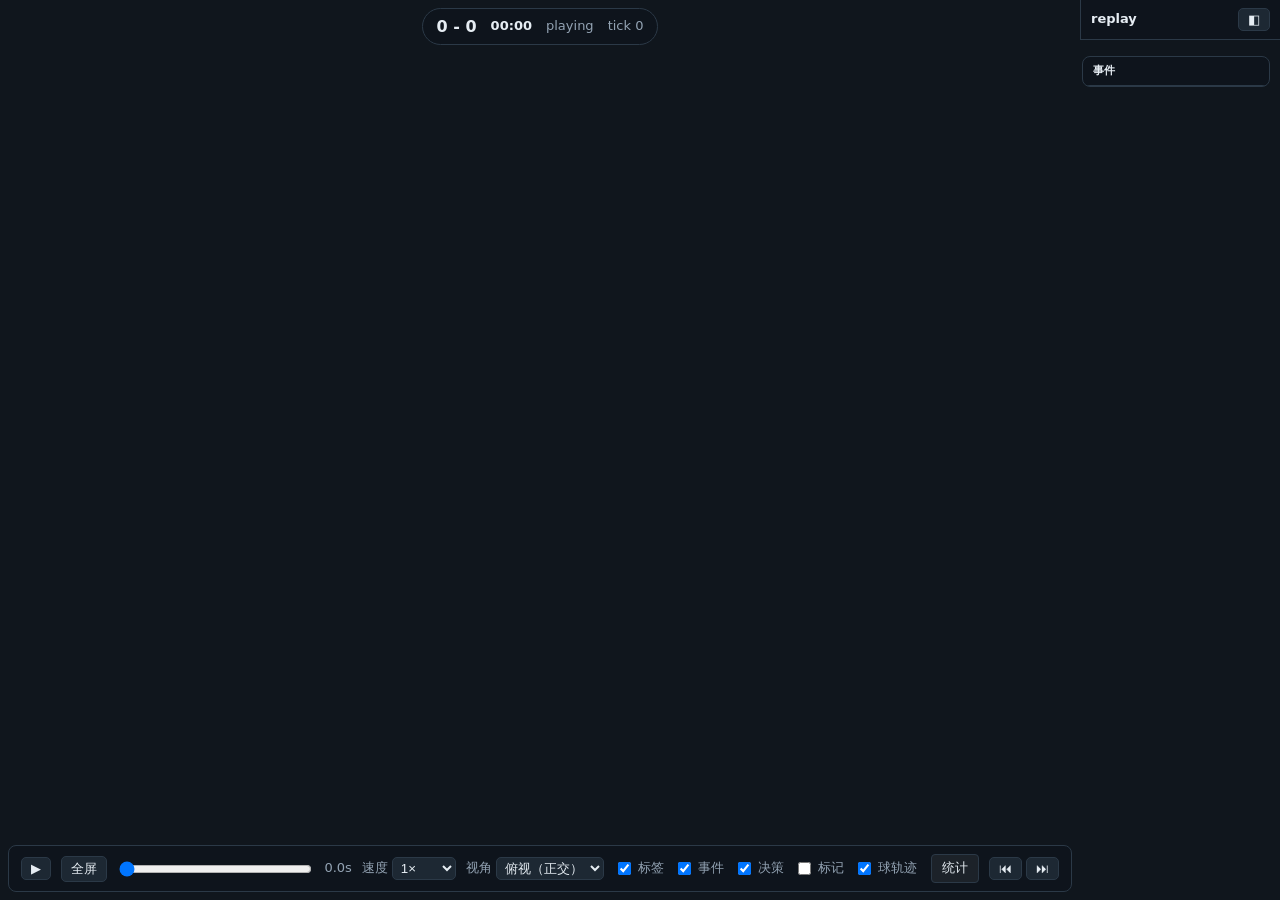
==== viewer/index.html @ 10977415 "republish viewer from AI_FM_Sim@d80f2bb (#93)" ====
<!DOCTYPE html>
<html lang="zh">
  <head>
    <meta charset="utf-8" />
    <meta name="viewport" content="width=device-width, initial-scale=1" />
    <title>AI_FM 回放查看器</title>
    <link rel="stylesheet" href="style.css" />
    <script type="module">
      import { applyDocumentLayout } from "./mobile.js";
      applyDocumentLayout(window);
      window.addEventListener("resize", () => applyDocumentLayout(window));
    </script>
    <script type="importmap">
      {
        "imports": {
          "three": "./vendor/three.module.js"
        }
      }
    </script>
  </head>
  <body>
    <div id="app">
      <canvas id="pitch"></canvas>
      <div id="labels"></div>
      <div id="pitch-labels"></div>

      <div id="hud-top">
        <span id="score">0 - 0</span>
        <span id="clock">00:00</span>
        <span id="half-label"></span>
        <span id="phase">playing</span>
        <span id="frame-info">tick 0</span>
      </div>

      <div id="half-banner" class="hidden" aria-live="polite"></div>

      <div id="error" class="hidden"></div>
      <div id="load-progress" class="hidden" role="status" aria-live="polite"></div>

      <div id="event-feed-backdrop" hidden></div>
      <div id="event-feed" aria-label="事件流">
        <div class="feed-head" id="feed-head">
          <span>事件</span>
          <button id="event-feed-close" type="button" aria-label="关闭事件" title="关闭">×</button>
        </div>
        <ol id="event-feed-list"></ol>
      </div>

      <div id="panel">
        <div class="panel-head">
          <strong id="file-name">replay</strong>
          <button id="panel-toggle" title="收起/展开">◧</button>
        </div>
        <div class="panel-body hidden">
          <div class="row">
            <label>场景 <span id="scene">–</span></label>
            <label>种子 <span id="seed">–</span></label>
            <label>协议 <span id="protocol">–</span></label>
            <label>配置 <span id="config-hash">–</span></label>
          </div>

          <h4>比赛质量指标</h4>
          <table id="metrics"></table>

          <h4>球员（当前帧）</h4>
          <table id="players"></table>

          <h4>事件</h4>
          <ol id="events"></ol>
        </div>
      </div>

      <div id="controls">
        <button id="kickoff" type="button" class="primary hidden" hidden>开球</button>
        <button id="play" type="button">▶</button>
        <button id="fullscreen" type="button" aria-pressed="false" aria-label="全屏" title="全屏">全屏</button>
        <button id="tactics-toggle" type="button" class="hidden" hidden aria-hidden="true" aria-pressed="false" aria-label="战术布置" title="战术布置（开新局，不暂停）">战术</button>
        <div id="scrub-wrap">
          <div id="scrub-readout" class="hidden" aria-hidden="true"></div>
          <input id="scrub" type="range" min="0" max="0" value="0" step="1" />
        </div>
        <button id="speed-cycle" type="button" class="mobile-only">1×</button>
        <div id="more-menu">
          <span id="time" class="desktop-bar" title="真实时间（秒）">0.0s</span>
          <label class="speed desktop-bar">速度
            <select id="speed">
              <option value="0.25">0.25×</option>
              <option value="0.5">0.5×</option>
              <option value="1" selected>1×</option>
              <option value="2">2×</option>
              <option value="4">4×</option>
            </select>
          </label>
          <label class="speed">视角
            <select id="view">
              <option value="top" selected>俯视（正交）</option>
              <option value="tilt">斜视</option>
            </select>
          </label>
          <label class="check"><input id="labels-on" type="checkbox" checked /> 标签</label>
          <label class="check"><input id="pitch-events-on" type="checkbox" checked /> 事件</label>
          <label class="check"><input id="pitch-decisions-on" type="checkbox" checked /> 决策</label>
          <label class="check"><input id="markers-on" type="checkbox" /> 标记</label>
          <label class="check"><input id="trail-on" type="checkbox" checked /> 球轨迹</label>
          <button id="feed-toggle" type="button" class="mobile-only" aria-expanded="false">事件</button>
          <button id="stats-toggle" type="button" title="比赛统计 (S)">统计</button>
          <span id="frame-step" class="desktop-bar">
            <button id="prev" type="button">⏮</button>
            <button id="next" type="button">⏭</button>
          </span>
        </div>
        <button id="more-toggle" type="button" class="mobile-only" aria-expanded="false" aria-controls="more-menu">⋯</button>
      </div>

      <!-- Inside #app (B82) so Fullscreen API and the CSS immersive box keep
           these layers. Absolute, so they do not take a grid cell. -->
      <div id="stats-modal" class="hidden" aria-hidden="true">
        <div class="stats-modal-backdrop" id="stats-modal-backdrop"></div>
        <div class="stats-modal-card" role="dialog" aria-labelledby="stats-modal-title">
          <div class="stats-modal-head">
            <strong id="stats-modal-title">比赛统计</strong>
            <span id="stats-modal-time" class="muted"></span>
            <button id="stats-modal-close" title="关闭">×</button>
          </div>
          <div id="stats-modal-body">
            <p id="stats-modal-msg" class="muted hidden"></p>
            <table id="stats-modal-table"></table>
          </div>
        </div>
      </div>

      <!-- Backdrop closes the board. The card stops the click. Pre-match leaves the kickoff strip clear. -->
      <div id="tactics-modal" class="hidden" aria-hidden="true">
        <div class="tactics-backdrop" id="tactics-backdrop"></div>
        <div id="tactics-card" class="tactics-card" role="dialog" aria-labelledby="tactics-title" data-persisted="false">
          <div class="tactics-head">
            <strong id="tactics-title">战术布置</strong>
            <span id="tactics-sub" class="muted">2-1-4-3</span>
            <button id="tactics-close" type="button" aria-label="关闭" title="关闭">×</button>
            <div class="tactics-toolbar">
              <div class="tactics-phase" role="group" aria-label="进攻或防守锚点">
                <button id="tactics-phase-attack" type="button" aria-pressed="true">进攻</button>
                <button id="tactics-phase-defend" type="button" aria-pressed="false">防守</button>
              </div>
              <button id="tactics-reset" type="button"><span class="tactics-reset-full">恢复默认</span><span class="tactics-reset-short">默认</span></button>
            </div>
          </div>
          <div class="tactics-scroll">
            <div class="tactics-body">
              <div class="tactics-pitch-col">
                <div id="tactics-board" data-phase="attack">
                  <div class="tactics-markings" aria-hidden="true">
                    <i class="half"></i>
                    <i class="ring"></i>
                    <i class="box own"></i>
                    <i class="box opp"></i>
                  </div>
                  <div id="tactics-anchors"></div>
                </div>
                <p class="tactics-axis">本方球门 ← · → 对方球门</p>
              </div>
              <aside id="tactics-player" class="tactics-player" aria-labelledby="tactics-player-title">
                <h2 id="tactics-player-title">球员信息</h2>
                <p id="tactics-player-empty"><span class="tactics-empty-full">点选球员查看信息</span><span class="tactics-empty-short">点选棋子</span></p>
                <dl id="tactics-player-detail" class="tactics-player-fields" hidden>
                  <dt>号码</dt>
                  <dd id="tactics-player-number"></dd>
                  <dt>角色</dt>
                  <dd id="tactics-player-role"></dd>
                  <dt>评分</dt>
                  <dd id="tactics-player-rating"></dd>
                </dl>
              </aside>
            </div>
          </div>
        </div>
      </div>

      <p id="new-match-hint" class="hidden" role="status"></p>
      <div id="new-match-overlay" class="hidden" aria-hidden="true">
        <div class="new-match-card" role="dialog" aria-labelledby="new-match-title">
          <h2 id="new-match-title"></h2>
          <p id="new-match-score"></p>
          <p id="new-match-message" class="hidden"></p>
          <div class="new-match-actions">
            <button id="new-match-again" type="button">再来一局</button>
            <button id="new-match-back" type="button">返回列表</button>
          </div>
        </div>
      </div>
    </div>
    <script type="module" src="viewer.js"></script>
  </body>
</html>
---- viewer/style.css ----
:root {
  --bg: #10161d;
  --panel: rgba(14, 20, 28, 0.88);
  --line: #2b3947;
  --text: #e6edf3;
  --muted: #93a3b3;
  --home: #3d8bfd;
  --away: #ff6b5e;
  --ok: #6ee7a8;
  --bad: #ff8a7a;
}

* { box-sizing: border-box; }

html, body {
  margin: 0;
  height: 100%;
  background: var(--bg);
  color: var(--text);
  font: 13px/1.45 "Segoe UI", "Microsoft YaHei", system-ui, sans-serif;
  overflow: hidden;
}

#app {
  --panel-col: 380px;
  position: relative;
  display: grid;
  grid-template-columns: minmax(0, 1fr) var(--panel-col);
  grid-template-rows: auto minmax(0, 1fr) auto;
  height: 100%;
  overflow: hidden;
}

/* Collapsed stats column is a short header, not a full-height 380px slab.
   The pitch camera reads this box; a tall right column used to be reserved
   from the left and pushed the pitch off screen. */
#app:has(#panel .panel-body.hidden) {
  --panel-col: 200px;
}

#stage { grid-column: 1; grid-row: 2; position: relative; min-width: 0; min-height: 0; }

#pitch { position: absolute; inset: 0; display: block; width: 100%; height: 100%; }

#labels { position: absolute; inset: 0; pointer-events: none; }
#pitch-labels { position: absolute; inset: 0; pointer-events: none; z-index: 1; }

.pitch-label {
  position: absolute;
  transform: translate(-50%, -120%);
  padding: 1px 5px;
  border-radius: 3px;
  white-space: nowrap;
  font-weight: 700;
  letter-spacing: 0.02em;
  pointer-events: none;
  text-shadow: 0 1px 2px rgba(0, 0, 0, 0.85);
}
.pitch-label.event {
  font-size: 12px;
  color: #fff8e8;
  background: rgba(18, 28, 40, 0.78);
  border: 1px solid rgba(255, 212, 121, 0.75);
}
.pitch-label.decision {
  font-size: 10px;
  font-weight: 600;
  color: rgba(220, 232, 244, 0.92);
  background: rgba(12, 18, 26, 0.45);
  border: 1px solid rgba(255, 255, 255, 0.18);
}

.plabel {
  position: absolute;
  transform: translate(-50%, calc(-100% - 8px));
  padding: 0 3px;
  border-radius: 3px;
  background: rgba(8, 12, 18, 0.72);
  border: 1px solid rgba(255, 255, 255, 0.16);
  white-space: nowrap;
  font-size: 10px;
  line-height: 1.25;
  color: #dfe8f1;
}
.plabel.home { border-color: rgba(61, 139, 253, 0.85); }
.plabel.away { border-color: rgba(255, 107, 94, 0.85); }
.plabel.on { box-shadow: 0 0 0 1px rgba(255, 255, 255, 0.45); }
.plabel .detail { display: none; color: #ffd479; }
.plabel.show-detail .detail { display: block; }
.plabel.ball {
  transform: translate(12px, -50%);
  background: rgba(20, 26, 34, 0.8);
  color: #fff;
  font-weight: 600;
  font-size: 10px;
}
.hidden { display: none !important; }

#hud-top {
  grid-column: 1;
  grid-row: 1;
  justify-self: center;
  margin: 8px auto 6px;
  display: flex;
  gap: 14px;
  align-items: center;
  padding: 6px 14px;
  background: var(--panel);
  border: 1px solid var(--line);
  border-radius: 999px;
  font-variant-numeric: tabular-nums;
  z-index: 2;
}
#score { font-weight: 700; font-size: 16px; }
#clock { font-weight: 700; font-variant-numeric: tabular-nums; }
#half-label { color: var(--muted); }
#half-label:empty { display: none; }
#phase { color: var(--muted); }
#frame-info { color: var(--muted); }

#half-banner {
  position: absolute;
  top: 58px;
  left: 50%;
  transform: translateX(-50%);
  z-index: 4;
  padding: 8px 18px;
  background: rgba(14, 20, 28, 0.94);
  border: 1px solid var(--line);
  border-radius: 8px;
  font-size: 16px;
  font-weight: 600;
  letter-spacing: 0.01em;
  pointer-events: none;
  opacity: 1;
  transition: opacity 0.4s ease;
}
#half-banner.fading { opacity: 0; }

#error {
  position: absolute;
  top: 60px;
  left: 50%;
  transform: translateX(-50%);
  max-width: 640px;
  padding: 12px 16px;
  background: #3a1a16;
  border: 1px solid #7a2f27;
  border-radius: 6px;
  white-space: pre-wrap;
  z-index: 3;
}

#panel {
  grid-column: 2;
  grid-row: 1 / span 3;
  width: auto;
  height: 100%;
  max-height: 100%;
  display: flex;
  flex-direction: column;
  background: var(--panel);
  border-left: 1px solid var(--line);
  border-radius: 0;
  overflow: hidden;
  z-index: 2;
}
#panel:has(.panel-body.hidden) {
  height: auto;
  align-self: start;
  max-width: 200px;
}
#panel:has(.panel-body.hidden) #file-name {
  min-width: 0;
  flex: 1;
  overflow: hidden;
  text-overflow: ellipsis;
  white-space: nowrap;
}
html:not([data-layout]) #app:has(#panel .panel-body.hidden) #event-feed {
  top: 56px;
}

.panel-head {
  display: flex;
  justify-content: space-between;
  align-items: center;
  gap: 8px;
  padding: 8px 10px;
  border-bottom: 1px solid var(--line);
}
.panel-body { flex: 1; padding: 8px 10px 12px; overflow: auto; min-height: 0; }
.panel-body h4 { margin: 12px 0 4px; font-size: 12px; color: var(--muted); text-transform: uppercase; letter-spacing: 0.04em; }
#metrics { font-size: 12px; }
#metrics td, #metrics th { padding: 2px 3px; }
.note { margin-top: 4px; color: var(--muted); font-size: 11px; white-space: normal; }
.note b { color: var(--text); font-weight: 500; }
.row { display: flex; flex-wrap: wrap; gap: 4px 12px; color: var(--muted); }
.row span { color: var(--text); }

table { width: 100%; border-collapse: collapse; font-variant-numeric: tabular-nums; }
th, td { text-align: left; padding: 2px 4px; border-bottom: 1px solid rgba(255, 255, 255, 0.05); }
th { color: var(--muted); font-weight: 500; }
td.num, th.num { text-align: right; white-space: nowrap; }
#metrics td:first-child { white-space: nowrap; }
#metrics td:last-child { color: var(--muted); white-space: nowrap; }
.ok { color: var(--ok); }
.bad { color: var(--bad); }

#players td.skill { color: #ffd479; }
#players td.intent { color: #9ad0ff; }
#players .home { color: var(--home); }
#players .away { color: var(--away); }

#events { margin: 0; padding: 0; list-style: none; max-height: 220px; overflow: auto; }
#events li { padding: 2px 4px; border-bottom: 1px solid rgba(255, 255, 255, 0.05); cursor: pointer; }
#events li:hover { background: rgba(255, 255, 255, 0.07); }
#events .t { color: var(--muted); margin-right: 6px; }

#controls {
  grid-column: 1;
  grid-row: 3;
  margin: 6px 8px 8px;
  display: flex;
  gap: 10px;
  align-items: center;
  padding: 8px 12px;
  background: var(--panel);
  border: 1px solid var(--line);
  border-radius: 8px;
  min-width: 0;
  flex-wrap: wrap;
  z-index: 2;
}
#scrub { flex: 1; }
button {
  background: #1d2833;
  color: var(--text);
  border: 1px solid var(--line);
  border-radius: 5px;
  padding: 3px 9px;
  cursor: pointer;
}
button:hover { background: #26333f; }
select { background: #1d2833; color: var(--text); border: 1px solid var(--line); border-radius: 5px; padding: 2px 4px; }
label.speed, label.check { color: var(--muted); display: flex; gap: 4px; align-items: center; }
#time, #frame-step { color: var(--muted); font-variant-numeric: tabular-nums; }

/* Side event feed (replaces the old legend). Kept as a bounded strip so it
   never becomes a full-height column that would steal the pitch framing. */
#event-feed {
  position: absolute;
  top: 10px;
  right: 10px;
  width: 188px;
  max-height: min(420px, calc(100% - 120px));
  display: flex;
  flex-direction: column;
  padding: 0;
  background: var(--panel);
  border: 1px solid var(--line);
  border-radius: 8px;
  font-size: 11px;
  color: var(--muted);
  overflow: hidden;
  z-index: 2;
  pointer-events: auto;
}
#event-feed .feed-head {
  flex: none;
  padding: 6px 10px;
  border-bottom: 1px solid var(--line);
  color: var(--text);
  font-weight: 600;
  letter-spacing: 0.04em;
  font-size: 11px;
}
#event-feed-list {
  margin: 0;
  padding: 0;
  list-style: none;
  overflow-y: auto;
  min-height: 0;
  flex: 1;
}
#event-feed-list li {
  display: grid;
  grid-template-columns: 42px 10px 22px 1fr;
  align-items: center;
  gap: 6px;
  padding: 5px 8px;
  border-bottom: 1px solid rgba(255, 255, 255, 0.05);
  cursor: pointer;
  color: var(--text);
  font-variant-numeric: tabular-nums;
}
#event-feed-list li:hover { background: rgba(255, 255, 255, 0.07); }
#event-feed-list li.active { background: rgba(255, 255, 255, 0.1); }
#event-feed-list .t { color: var(--muted); }
#event-feed-list .num { color: var(--muted); text-align: right; }
#event-feed-list .txt { min-width: 0; overflow: hidden; text-overflow: ellipsis; white-space: nowrap; }
#event-feed-list .dot {
  width: 8px;
  height: 8px;
  border-radius: 50%;
  flex: none;
  background: var(--muted);
}
#event-feed-list .dot.home { background: var(--home); }
#event-feed-list .dot.away { background: var(--away); }
#event-feed-list .dot.none { background: transparent; border: 1px solid rgba(255, 255, 255, 0.25); }

/* §4.12 B — stats popup (cumulative Opta from fm_stats sidecar) */
#stats-toggle {
  margin-left: 4px;
  padding: 4px 10px;
  border: 1px solid var(--line);
  border-radius: 4px;
  background: rgba(255, 255, 255, 0.06);
  color: var(--text);
  cursor: pointer;
  font: inherit;
}
#stats-toggle:hover { background: rgba(255, 255, 255, 0.12); }
#stats-toggle.active { border-color: var(--home); color: var(--home); }

#stats-modal {
  position: absolute;
  inset: 0;
  z-index: 40;
  display: flex;
  align-items: center;
  justify-content: center;
  pointer-events: none;
  overflow: hidden;
  padding: 8px;
}
#stats-modal:not(.hidden) { pointer-events: auto; }
.stats-modal-backdrop {
  position: absolute;
  inset: 0;
  background: rgba(0, 0, 0, 0.45);
}
.stats-modal-card {
  position: relative;
  z-index: 1;
  width: min(520px, 100%);
  max-height: min(70dvh, 100%);
  min-height: 0;
  display: flex;
  flex-direction: column;
  background: var(--panel);
  border: 1px solid var(--line);
  border-radius: 8px;
  box-shadow: 0 12px 40px rgba(0, 0, 0, 0.45);
}
.stats-modal-head {
  display: flex;
  align-items: center;
  gap: 10px;
  padding: 10px 12px;
  border-bottom: 1px solid var(--line);
}
.stats-modal-head .muted,
#stats-modal-time { color: var(--muted); font-size: 12px; margin-right: auto; }
#stats-modal-close {
  border: 0;
  background: transparent;
  color: var(--muted);
  font-size: 20px;
  line-height: 1;
  cursor: pointer;
  padding: 0 4px;
}
#stats-modal-body {
  padding: 8px 12px 14px;
  overflow: auto;
  min-height: 0;
}
#stats-modal-table {
  width: 100%;
  border-collapse: collapse;
  font-variant-numeric: tabular-nums;
}
#stats-modal-table th,
#stats-modal-table td {
  padding: 3px 6px;
  border-bottom: 1px solid rgba(255, 255, 255, 0.06);
  text-align: left;
}
#stats-modal-table th.num,
#stats-modal-table td.num { text-align: right; }
#stats-modal-table th { color: var(--muted); font-weight: 600; font-size: 11px; }
#stats-modal-msg { margin: 8px 0; }
#stats-modal-msg.quiet {
  color: var(--muted);
  font-size: 12px;
  font-weight: 400;
  line-height: 1.4;
}

/* Phone layouts (§5.8). Rules are keyed off data-layout, which mobile.js
   sets only below the desktop width, so a wide window never matches these. */
.mobile-only { display: none !important; }
#scrub-wrap { display: contents; }
#more-menu { display: contents; }

#load-progress {
  position: absolute;
  left: 50%;
  top: 46%;
  transform: translate(-50%, -50%);
  z-index: 6;
  padding: 12px 18px;
  background: rgba(14, 20, 28, 0.94);
  border: 1px solid var(--line);
  border-radius: 8px;
  font-size: var(--hud-font, 16px);
  font-variant-numeric: tabular-nums;
}

#scrub-readout {
  position: absolute;
  bottom: calc(100% + 8px);
  transform: translateX(-50%);
  padding: 4px 8px;
  background: rgba(14, 20, 28, 0.94);
  border: 1px solid var(--line);
  border-radius: 6px;
  font-size: var(--hud-font, 16px);
  font-variant-numeric: tabular-nums;
  white-space: nowrap;
  pointer-events: none;
  z-index: 4;
}

#pitch { touch-action: none; }

html[data-layout="portrait"],
html[data-layout="landscape"] {
  touch-action: none;
}

html[data-layout="portrait"] .mobile-only,
html[data-layout="landscape"] .mobile-only {
  display: inline-flex !important;
  align-items: center;
  justify-content: center;
}

html[data-layout="portrait"] .desktop-bar,
html[data-layout="landscape"] .desktop-bar {
  display: none !important;
}

html[data-layout="portrait"] #app,
html[data-layout="landscape"] #app {
  display: block;
  height: 100%;
}

html[data-layout="portrait"] #panel,
html[data-layout="landscape"] #panel,
html[data-layout="portrait"] #event-feed,
html[data-layout="landscape"] #event-feed {
  display: none;
}

html[data-layout="portrait"] #event-feed.open,
html[data-layout="landscape"] #event-feed.open {
  display: flex;
  position: fixed;
  left: 0;
  right: 0;
  bottom: 0;
  top: 50%;
  width: auto;
  height: auto;
  max-height: none;
  border-radius: 12px 12px 0 0;
  font-size: var(--menu-font);
  z-index: 5;
}

html[data-layout="portrait"] #event-feed .feed-head,
html[data-layout="landscape"] #event-feed .feed-head {
  min-height: var(--touch-min);
  font-size: var(--menu-font);
  display: flex;
  align-items: center;
  justify-content: space-between;
  gap: 8px;
}

#event-feed-backdrop {
  display: none;
}
html[data-layout="portrait"].event-feed-open #event-feed-backdrop,
html[data-layout="landscape"].event-feed-open #event-feed-backdrop {
  display: block;
  position: fixed;
  inset: 0;
  z-index: 4;
  background: rgba(2, 6, 14, 0.45);
}
#event-feed-close { display: none; }
html[data-layout="portrait"] #event-feed-close,
html[data-layout="landscape"] #event-feed-close {
  display: inline-flex;
  align-items: center;
  justify-content: center;
  width: var(--touch-min);
  height: var(--touch-min);
  margin: 0;
  padding: 0;
  border: 0;
  background: transparent;
  color: var(--text);
  font-size: 22px;
  line-height: 1;
}
html[data-layout="portrait"].event-feed-open #controls {
  background: rgba(14, 20, 28, 0.94);
  border-radius: 8px;
}

html[data-layout="portrait"] #event-feed-list,
html[data-layout="landscape"] #event-feed-list {
  font-size: var(--menu-font);
}

html[data-layout="portrait"] #phase,
html[data-layout="portrait"] #frame-info,
html[data-layout="landscape"] #phase,
html[data-layout="landscape"] #frame-info {
  display: none;
}

html[data-layout="portrait"] #hud-top,
html[data-layout="landscape"] #hud-top {
  position: absolute;
  top: 8px;
  left: 50%;
  transform: translateX(-50%);
  margin: 0;
  z-index: 3;
  flex-wrap: nowrap;
  white-space: nowrap;
  max-width: calc(100vw - 16px);
  font-size: var(--hud-font);
}

html[data-layout="portrait"] #score,
html[data-layout="portrait"] #clock,
html[data-layout="portrait"] #half-label,
html[data-layout="landscape"] #score,
html[data-layout="landscape"] #clock,
html[data-layout="landscape"] #half-label {
  font-size: var(--hud-font);
}

html[data-layout="portrait"] #controls,
html[data-layout="landscape"] #controls {
  position: absolute;
  left: 8px;
  right: 8px;
  bottom: 8px;
  margin: 0;
  z-index: 7;
  flex-wrap: nowrap;
  gap: 6px;
}

html[data-layout="portrait"] #kickoff,
html[data-layout="portrait"] #play,
html[data-layout="portrait"] #fullscreen,
html[data-layout="portrait"] #tactics-toggle,
html[data-layout="portrait"] #speed-cycle,
html[data-layout="portrait"] #more-toggle,
html[data-layout="landscape"] #kickoff,
html[data-layout="landscape"] #play,
html[data-layout="landscape"] #fullscreen,
html[data-layout="landscape"] #tactics-toggle,
html[data-layout="landscape"] #speed-cycle,
html[data-layout="landscape"] #more-toggle {
  width: var(--touch-min);
  height: var(--touch-min);
  min-width: var(--touch-min);
  min-height: var(--touch-min);
  padding: 0;
  flex: none;
  font-size: var(--menu-font);
}

html[data-layout="portrait"] #scrub-wrap,
html[data-layout="landscape"] #scrub-wrap {
  display: flex;
  position: relative;
  flex: 1;
  align-items: center;
  min-width: 0;
  min-height: var(--touch-min);
}

html[data-layout="portrait"] #scrub,
html[data-layout="landscape"] #scrub {
  width: 100%;
  height: var(--touch-min);
  min-height: var(--touch-min);
  margin: 0;
  pointer-events: none;
}

html[data-layout="portrait"] #more-menu,
html[data-layout="landscape"] #more-menu {
  display: none;
}

html[data-layout="portrait"] #more-menu.open,
html[data-layout="landscape"] #more-menu.open {
  display: flex;
  flex-direction: column;
  position: fixed;
  left: 8px;
  right: 8px;
  bottom: calc(var(--touch-min) + 20px);
  max-height: 70vh;
  overflow: auto;
  z-index: 6;
  padding: 8px;
  gap: 4px;
  background: var(--panel);
  border: 1px solid var(--line);
  border-radius: 8px;
  font-size: var(--menu-font);
}

html[data-layout="portrait"] #more-menu label,
html[data-layout="landscape"] #more-menu label,
html[data-layout="portrait"] #more-menu button,
html[data-layout="landscape"] #more-menu button,
html[data-layout="portrait"] #more-menu select,
html[data-layout="landscape"] #more-menu select {
  min-width: var(--touch-min);
  min-height: var(--touch-min);
  font-size: var(--menu-font);
}

html[data-layout="portrait"] #more-menu label,
html[data-layout="landscape"] #more-menu label,
html[data-layout="portrait"] #more-menu button,
html[data-layout="landscape"] #more-menu button {
  display: flex;
  align-items: center;
  gap: 8px;
}

html[data-layout="portrait"] #event-feed-list li,
html[data-layout="landscape"] #event-feed-list li {
  min-height: var(--touch-min);
}

html[data-layout="portrait"] .pitch-label,
html[data-layout="landscape"] .pitch-label {
  font-size: var(--pitch-label-font);
}

html[data-layout="landscape"] #hud-top,
html[data-layout="landscape"] #controls,
html.immersive #hud-top,
html.immersive #controls {
  background: rgba(14, 20, 28, var(--bar-alpha));
}

html[data-layout="landscape"] #controls,
html.immersive #controls {
  transition: opacity 0.3s ease;
}

html.chrome-idle[data-layout="landscape"]:not(.immersive) #controls {
  opacity: 0;
  pointer-events: none;
}

/* Fullscreen (B82): the rest of the bar can fade, but 退出 stays on screen
   and stays tappable. A parent opacity of 0 would hide the button too. */
html.chrome-idle.immersive #controls {
  opacity: 1;
  pointer-events: none;
  background: transparent;
  border-color: transparent;
}
html.chrome-idle.immersive #controls > :not(#fullscreen) {
  opacity: 0;
  pointer-events: none;
}
html.chrome-idle.immersive #fullscreen {
  opacity: 1;
  pointer-events: auto;
}

/* Fullscreen API and the CSS immersive fallback (§5.8). The API class is
   `fullscreen`; `immersive` is on for both paths so the chrome matches
   landscape. iPhone Safari never fullscreens #app, so the fixed box is the
   visual viewport and the system bars stay outside it. */
#fullscreen { white-space: nowrap; }

html.immersive #app {
  display: block;
}

html.immersive:not(.fullscreen) #app {
  position: fixed;
  top: var(--immersive-top, 0px);
  left: var(--immersive-left, 0px);
  width: var(--immersive-width, 100%);
  height: var(--immersive-height, 100%);
  z-index: 1;
}

#app:fullscreen,
#app:-webkit-full-screen {
  width: 100%;
  height: 100%;
  background: var(--bg);
}

html.immersive #panel,
html.immersive #event-feed,
html.immersive #event-feed.open {
  display: none;
}
html.immersive #event-feed-backdrop {
  display: none !important;
}

html.immersive #hud-top {
  position: absolute;
  top: calc(var(--chrome-gap) + env(safe-area-inset-top, 0px));
  left: 50%;
  transform: translateX(-50%);
  margin: 0;
  z-index: 3;
}

html.immersive #controls {
  position: absolute;
  left: var(--chrome-gap);
  right: var(--chrome-gap);
  bottom: calc(var(--chrome-gap) + env(safe-area-inset-bottom, 0px));
  margin: 0;
  z-index: 3;
}

html[data-layout="portrait"] #stats-modal-close,
html[data-layout="landscape"] #stats-modal-close,
html[data-layout="portrait"] #tactics-close,
html[data-layout="landscape"] #tactics-close,
html[data-layout="portrait"] .tactics-phase button,
html[data-layout="landscape"] .tactics-phase button,
html[data-layout="portrait"] .tactics-toolbar > button,
html[data-layout="landscape"] .tactics-toolbar > button {
  min-width: var(--touch-min);
  min-height: var(--touch-min);
}

/* Tactics board (§5.9, B82). Icons are anchors, not the player meshes.
   History replay keeps #tactics-toggle hidden. The card stays inside the shell
   and scrolls inside; the title bar sticks. Compact landscape puts the phase
   control on that one row and gives the pitch the height.
   Close with ×, the backdrop, or Esc. */
#tactics-toggle.hidden { display: none !important; }
#tactics-toggle.active { border-color: var(--home); color: var(--home); }

#tactics-modal {
  position: absolute;
  inset: 0;
  z-index: 40;
  display: flex;
  align-items: center;
  justify-content: center;
  pointer-events: none;
  padding: 0;
  overflow: hidden;
  box-sizing: border-box;
}
.tactics-backdrop {
  position: absolute;
  inset: 0;
  pointer-events: none;
  background: rgba(2, 6, 14, 0.52);
}
.tactics-card {
  position: relative;
  z-index: 1;
  pointer-events: auto;
  width: min(860px, calc(100% - 16px));
  max-width: calc(100% - 16px);
  max-height: calc(100% - 16px);
  margin: 8px;
  min-width: 0;
  min-height: 0;
  overflow: hidden;
  display: flex;
  flex-direction: column;
  background: var(--panel);
  border: 1px solid var(--line);
  border-radius: 8px;
  box-shadow: 0 12px 40px rgba(0, 0, 0, 0.45);
}
.tactics-scroll {
  overflow: auto;
  min-width: 0;
  min-height: 0;
  flex: 1 1 auto;
  display: flex;
  flex-direction: column;
  gap: 6px;
  padding: 0 0 12px;
  overscroll-behavior: contain;
  -webkit-overflow-scrolling: touch;
}
.tactics-body {
  display: flex;
  align-items: stretch;
  gap: 10px;
  min-width: 0;
}
.tactics-pitch-col {
  flex: 1 1 auto;
  min-width: 0;
}
.tactics-player {
  flex: 0 0 188px;
  display: flex;
  flex-direction: column;
  gap: 8px;
  margin: 0;
  padding: 10px 12px;
  border: 1px solid var(--line);
  border-radius: 8px;
  background: rgba(8, 14, 22, 0.55);
}
#tactics-player-title {
  margin: 0;
  font-size: 14px;
  font-weight: 700;
}
#tactics-player-empty {
  margin: 0;
  color: var(--muted);
  font-size: 12px;
  line-height: 1.45;
}
#tactics-player-empty[hidden],
#tactics-player-detail[hidden] {
  display: none !important;
}
.tactics-player-fields {
  display: grid;
  grid-template-columns: auto 1fr;
  gap: 8px 12px;
  margin: 0;
  align-items: baseline;
}
.tactics-player-fields dt {
  margin: 0;
  color: var(--muted);
  font-size: 12px;
}
.tactics-player-fields dd {
  margin: 0;
  font-size: 20px;
  font-weight: 800;
  font-variant-numeric: tabular-nums;
  letter-spacing: 0.02em;
}
html[data-layout="portrait"] .tactics-body {
  flex-direction: column;
}
html[data-layout="portrait"] .tactics-player {
  flex: 0 0 auto;
  width: 100%;
}
.tactics-head {
  display: flex;
  align-items: center;
  flex-wrap: wrap;
  gap: 10px;
  position: sticky;
  top: 0;
  z-index: 2;
  flex: 0 0 auto;
  min-width: 0;
  padding: 10px 12px;
  background: #0e141c;
  border-bottom: 1px solid var(--line);
}
#tactics-sub {
  min-width: 0;
  overflow: hidden;
  text-overflow: ellipsis;
  white-space: nowrap;
}
.tactics-reset-short,
.tactics-empty-short { display: none; }
.tactics-body {
  margin-left: 12px;
  margin-right: 12px;
}
.tactics-head .muted,
#tactics-sub { color: var(--muted); font-size: 12px; margin-right: auto; }
#tactics-close {
  border: 0;
  background: transparent;
  color: var(--muted);
  font-size: 20px;
  line-height: 1;
  cursor: pointer;
  padding: 0 4px;
}
.tactics-toolbar {
  display: flex;
  flex-wrap: wrap;
  gap: 6px;
  align-items: center;
  flex: 1 0 100%;
}
.tactics-phase { display: flex; gap: 4px; }
.tactics-phase button.active { border-color: var(--home); color: var(--home); }
.tactics-axis {
  margin: 0;
  color: var(--muted);
  font-size: 12px;
  line-height: 1.4;
}
#tactics-board {
  --disc: 52px;
  position: relative;
  width: min(100%, max(160px, calc((100dvh - 240px) * 105 / 68)));
  max-width: 100%;
  aspect-ratio: 105 / 68;
  margin: 8px auto 18px;
  background-color: #1c7c3a;
  background-image: repeating-linear-gradient(
    90deg,
    rgba(255, 255, 255, 0.045) 0 9%,
    rgba(0, 0, 0, 0.045) 9% 18%
  );
  touch-action: none;
  user-select: none;
  overflow: visible;
}
.tactics-markings {
  position: absolute;
  inset: 0;
  pointer-events: none;
  border: 2px solid rgba(255, 255, 255, 0.88);
}
.tactics-markings .half {
  position: absolute;
  left: 50%;
  top: 0;
  bottom: 0;
  width: 2px;
  background: rgba(255, 255, 255, 0.88);
  transform: translateX(-1px);
}
.tactics-markings .ring {
  position: absolute;
  left: 50%;
  top: 50%;
  width: 18%;
  aspect-ratio: 1;
  border: 2px solid rgba(255, 255, 255, 0.88);
  border-radius: 50%;
  transform: translate(-50%, -50%);
}
.tactics-markings .box {
  position: absolute;
  top: 20.6%;
  bottom: 20.6%;
  width: 15.7%;
  border: 2px solid rgba(255, 255, 255, 0.88);
}
.tactics-markings .box.own { left: 0; border-left: 0; }
.tactics-markings .box.opp { right: 0; border-right: 0; }
#tactics-anchors { position: absolute; inset: 0; }
.tactics-anchor {
  position: absolute;
  width: var(--disc);
  height: var(--disc);
  margin: 0;
  padding: 0;
  border: 0;
  border-radius: 0;
  background: transparent;
  color: inherit;
  transform: translate(-50%, -50%);
  touch-action: none;
  user-select: none;
  z-index: 1;
  cursor: grab;
  overflow: visible;
}
.tactics-anchor:hover,
.tactics-anchor:active { background: transparent; }
.tactics-anchor:active { cursor: grabbing; }
.tactics-anchor.dragging,
.tactics-anchor.selected { z-index: 3; }
.tactics-disc {
  display: flex;
  flex-direction: column;
  width: var(--disc);
  height: var(--disc);
  border-radius: 50%;
  border: 2px solid #fff;
  box-shadow: 0 1px 2px rgba(0, 0, 0, 0.4);
  overflow: hidden;
  color: #fff;
}
.tactics-anchor.selected .tactics-disc {
  box-shadow: 0 0 0 3px #ffe56a, 0 0 0 6px #102016;
}
.tactics-anchor[data-group="gk"] .tactics-disc {
  background-color: #eab308;
  background-image: linear-gradient(160deg, #eab308, #ca8a04);
  color: #1a1404;
}
.tactics-anchor[data-group="df"] .tactics-disc {
  background-color: #3b82f6;
  background-image: linear-gradient(160deg, #3b82f6, #1d4ed8);
}
.tactics-anchor[data-group="mf"] .tactics-disc {
  background-color: #22c55e;
  background-image: linear-gradient(160deg, #22c55e, #15803d);
}
.tactics-anchor[data-group="fw"] .tactics-disc {
  background-color: #f43f5e;
  background-image: linear-gradient(160deg, #f43f5e, #be123c);
}
.tactics-role,
.tactics-rating {
  display: flex;
  align-items: center;
  justify-content: center;
  width: 100%;
  line-height: 1;
  font-weight: 800;
  letter-spacing: 0.02em;
  pointer-events: none;
}
.tactics-role {
  flex: 0 0 42%;
  font-size: max(8px, calc(var(--disc) * 0.2));
  padding-top: 3px;
}
.tactics-rating {
  flex: 1 1 auto;
  border-top: 1px solid rgba(255, 255, 255, 0.5);
  font-size: calc(var(--disc) * 0.34);
  font-variant-numeric: tabular-nums;
}
.tactics-anchor[data-group="gk"] .tactics-rating {
  border-top-color: rgba(26, 20, 4, 0.35);
}
.tactics-name {
  position: absolute;
  left: 50%;
  top: calc(100% + 2px);
  transform: translateX(-50%);
  max-width: 76px;
  padding: 0 4px;
  border-radius: 2px;
  background: #0b1220;
  color: #f4f7fb;
  border: 1px solid #334155;
  font-size: max(8px, calc(var(--disc) * 0.23));
  font-weight: 700;
  line-height: 1.25;
  white-space: nowrap;
  overflow: hidden;
  text-overflow: ellipsis;
  box-shadow: 0 1px 1px rgba(0, 0, 0, 0.35);
  pointer-events: none;
}
#tactics-board.tactics-compact-disc .tactics-rating,
html.tactics-very-short .tactics-rating { display: none; }
#tactics-board.tactics-compact-disc .tactics-disc,
html.tactics-very-short .tactics-disc { justify-content: center; }
#tactics-board.tactics-compact-disc .tactics-role,
html.tactics-very-short .tactics-role {
  flex: 0 0 auto;
  padding-top: 0;
  font-size: 8px;
}
html.tactics-very-short .tactics-name {
  top: calc(100% - 1px);
  font-size: 8px;
  line-height: 1.1;
  padding: 0 3px;
}
.tactics-axis { text-align: center; }

/* 开新局 (B78). Pre-match keeps the board above the kickoff button. */
#kickoff.primary {
  background: var(--home);
  color: #07111c;
  border-color: transparent;
  font-weight: 800;
  font-size: 15px;
  padding: 6px 16px;
}
#kickoff.primary:hover { background: #7aafff; }

html[data-new-match="preMatch"] #tactics-modal {
  align-items: flex-start;
  padding: 48px 12px 76px;
}
html[data-new-match="preMatch"] .tactics-backdrop {
  top: 48px;
  right: 12px;
  bottom: 76px;
  left: 12px;
}
html[data-new-match="preMatch"] .tactics-card {
  max-height: 100%;
}
html[data-new-match="preMatch"] #tactics-board {
  width: min(100%, 480px);
}

/* Compact landscape: one header row, pitch takes the height, narrow info column.
   Triggered from tactics.js (viewport < 420 in landscape, or card slot < 360). */
html.tactics-compact-landscape #tactics-modal {
  align-items: stretch;
  padding: 0;
}
html.tactics-compact-landscape .tactics-card {
  flex: 0 0 auto;
  width: calc(100% - 20px);
  max-width: none;
  height: calc(100% - 20px);
  max-height: none;
  margin: 10px;
  border-radius: 14px;
  background: linear-gradient(180deg, #151e30, #0f1624);
  border-color: rgba(148, 163, 184, 0.22);
  box-shadow: 0 20px 60px rgba(0, 0, 0, 0.45);
}
html.tactics-very-short .tactics-card {
  width: calc(100% - 12px);
  height: calc(100% - 12px);
  margin: 6px;
}
html.tactics-compact-landscape .tactics-head {
  flex-wrap: nowrap;
  gap: 8px;
  min-height: 40px;
  padding: 8px 10px 8px 14px;
  background: transparent;
  border-bottom-color: rgba(148, 163, 184, 0.22);
}
html.tactics-very-short .tactics-head {
  min-height: 34px;
  gap: 6px;
  padding: 5px 8px 5px 10px;
}
html.tactics-compact-landscape #tactics-title {
  font-size: 13px;
  font-weight: 650;
  white-space: nowrap;
}
html.tactics-compact-landscape .tactics-head .muted,
html.tactics-compact-landscape #tactics-sub {
  margin-right: 0;
  font-weight: 450;
}
html.tactics-compact-landscape .tactics-toolbar {
  order: 2;
  flex: 0 1 auto;
  width: auto;
  margin-left: auto;
  flex-wrap: nowrap;
  gap: 6px;
}
html.tactics-compact-landscape #tactics-close { order: 3; }
html.tactics-compact-landscape .tactics-phase {
  gap: 0;
  padding: 2px;
  background: rgba(15, 23, 42, 0.8);
  border: 1px solid rgba(148, 163, 184, 0.22);
  border-radius: 9px;
}
html.tactics-compact-landscape .tactics-phase button,
html.tactics-compact-landscape .tactics-toolbar > button,
html.tactics-compact-landscape #tactics-close {
  min-width: 0;
  min-height: 0;
}
html.tactics-compact-landscape .tactics-phase button {
  border: 0;
  background: transparent;
  color: #94a3b8;
  font-size: 12px;
  padding: 4px 12px;
  border-radius: 7px;
}
html.tactics-compact-landscape .tactics-phase button.active {
  background: rgba(56, 189, 248, 0.14);
  color: #e0f2fe;
  border-color: transparent;
  box-shadow: inset 0 0 0 1px rgba(56, 189, 248, 0.45);
}
html.tactics-compact-landscape #tactics-reset {
  border: 1px solid rgba(148, 163, 184, 0.22);
  background: transparent;
  color: #f1f5f9;
  font-size: 12px;
  padding: 4px 10px;
  border-radius: 8px;
}
html.tactics-very-short .tactics-reset-full { display: none; }
html.tactics-very-short .tactics-reset-short { display: inline; }
html.tactics-compact-landscape #tactics-close {
  width: 30px;
  height: 30px;
  border-radius: 8px;
  padding: 0;
  font-size: 18px;
}
html.tactics-compact-landscape #tactics-close:hover {
  background: rgba(148, 163, 184, 0.12);
  color: #f1f5f9;
}
html.tactics-compact-landscape .tactics-scroll {
  overflow: hidden;
  padding: 0;
  gap: 0;
}
html.tactics-compact-landscape .tactics-axis { display: none; }
html.tactics-compact-landscape .tactics-body {
  flex: 1 1 auto;
  min-height: 0;
  display: grid;
  grid-template-columns: minmax(0, 1fr) 148px;
  grid-template-rows: minmax(0, 1fr);
  gap: 10px;
  margin: 0;
  padding: 10px;
  align-items: stretch;
}
html.tactics-very-short .tactics-body {
  grid-template-columns: minmax(0, 1fr) 112px;
  gap: 6px;
  padding: 6px;
}
html.tactics-compact-landscape .tactics-pitch-col {
  min-width: 0;
  min-height: 0;
  height: 100%;
  display: flex;
  align-items: center;
  justify-content: center;
  background: #080f1c;
  border-radius: 10px;
  border: 1px solid rgba(148, 163, 184, 0.12);
  padding: 6px;
  overflow: hidden;
}
html.tactics-compact-landscape #tactics-board {
  width: 100%;
  max-width: 100%;
  max-height: 100%;
  height: auto;
  margin: 0;
  border-radius: 6px;
  background-color: #147a3f;
  background-image: repeating-linear-gradient(90deg, #0e5c2f 0 12.5%, #147a3f 12.5% 25%);
}
html.tactics-compact-landscape .tactics-player {
  flex: none;
  width: auto;
  min-height: 0;
  overflow: auto;
  gap: 6px;
  padding: 10px;
  border-radius: 10px;
  border-color: rgba(148, 163, 184, 0.22);
  background: rgba(8, 15, 28, 0.65);
}
html.tactics-very-short .tactics-player { padding: 8px; }
html.tactics-compact-landscape #tactics-player-title {
  font-size: 11px;
  font-weight: 650;
  color: #cbd5e1;
}
html.tactics-compact-landscape #tactics-player-empty { font-size: 11px; line-height: 1.45; }
html.tactics-compact-landscape .tactics-empty-full { display: none; }
html.tactics-compact-landscape .tactics-empty-short { display: inline; }
html.tactics-compact-landscape .tactics-player-fields {
  grid-template-columns: auto 1fr;
  gap: 4px 8px;
}
html.tactics-compact-landscape .tactics-player-fields dt { font-size: 11px; }
html.tactics-compact-landscape .tactics-player-fields dd {
  font-size: 12px;
  font-weight: 700;
  text-align: right;
}
html.tactics-compact-landscape .tactics-anchor.selected .tactics-disc {
  box-shadow: 0 0 0 2px #38bdf8, 0 3px 8px rgba(0, 0, 0, 0.45);
}
html.tactics-compact-landscape[data-new-match="preMatch"] #tactics-modal {
  align-items: flex-start;
  padding: 48px 12px 76px;
}
html.tactics-compact-landscape[data-new-match="preMatch"] .tactics-card {
  width: 100%;
  height: 100%;
  margin: 0;
}

#new-match-hint {
  position: absolute;
  top: 52px;
  left: 50%;
  transform: translateX(-50%);
  z-index: 45;
  margin: 0;
  max-width: min(440px, calc(100vw - 24px));
  padding: 8px 12px;
  background: rgba(14, 20, 28, 0.94);
  border: 1px solid var(--home);
  border-radius: 8px;
  color: var(--text);
  font-size: 13px;
  pointer-events: none;
}

#new-match-overlay {
  position: absolute;
  inset: 0;
  z-index: 60;
  display: flex;
  align-items: center;
  justify-content: center;
  padding: 16px;
  overflow: auto;
  background: rgba(8, 12, 18, 0.62);
}
.new-match-card {
  width: min(420px, 100%);
  padding: 20px 22px 18px;
  background: var(--panel);
  border: 1px solid var(--line);
  border-radius: 10px;
  box-shadow: 0 16px 48px rgba(0, 0, 0, 0.5);
  text-align: center;
}
#new-match-title {
  margin: 0 0 8px;
  font-size: 22px;
}
#new-match-score {
  margin: 0 0 8px;
  font-size: 28px;
  font-weight: 800;
  font-variant-numeric: tabular-nums;
}
#new-match-message {
  margin: 0 0 12px;
  color: var(--text);
  font-size: 14px;
  line-height: 1.45;
}
.new-match-actions {
  display: flex;
  justify-content: center;
  gap: 10px;
  margin-top: 12px;
}
html[data-layout="portrait"] .new-match-actions button,
html[data-layout="landscape"] .new-match-actions button {
  min-width: var(--touch-min);
  min-height: var(--touch-min);
}
#new-match-again {
  background: var(--home);
  color: #07111c;
  border-color: transparent;
  font-weight: 800;
  padding: 8px 16px;
}
#new-match-back { padding: 8px 16px; }
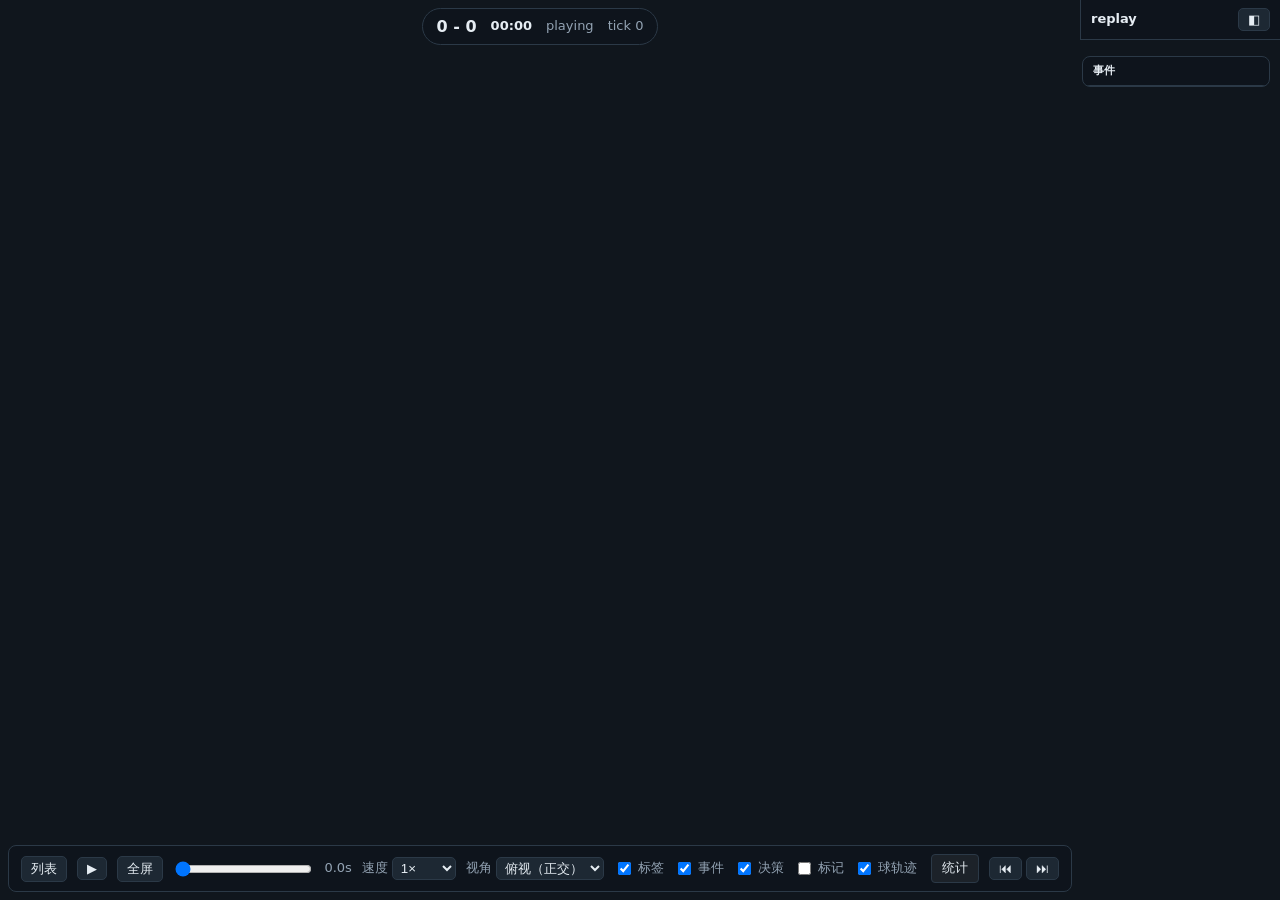
==== commit 698b4125: "republish viewer from AI_FM_Sim@c4b7d78 (#156 kickoff/list bar) Viewer-only: keep existing 20 matche" ====
--- a/viewer/index.html
+++ b/viewer/index.html
@@ -71,6 +71,7 @@
       </div>
 
       <div id="controls">
+        <button id="match-list" type="button">列表</button>
         <button id="kickoff" type="button" class="primary hidden" hidden>开球</button>
         <button id="play" type="button">▶</button>
         <button id="fullscreen" type="button" aria-pressed="false" aria-label="全屏" title="全屏">全屏</button>
--- a/viewer/style.css
+++ b/viewer/style.css
@@ -6,6 +6,8 @@
   --muted: #93a3b3;
   --home: #3d8bfd;
   --away: #ff6b5e;
+  --home-gk: #eab308;
+  --away-gk: #c084fc;
   --ok: #6ee7a8;
   --bad: #ff8a7a;
 }
@@ -84,6 +86,8 @@
 }
 .plabel.home { border-color: rgba(61, 139, 253, 0.85); }
 .plabel.away { border-color: rgba(255, 107, 94, 0.85); }
+.plabel.home.gk { border-color: rgba(234, 179, 8, 0.9); }
+.plabel.away.gk { border-color: rgba(192, 132, 252, 0.9); }
 .plabel.on { box-shadow: 0 0 0 1px rgba(255, 255, 255, 0.45); }
 .plabel .detail { display: none; color: #ffd479; }
 .plabel.show-detail .detail { display: block; }
@@ -211,6 +215,8 @@
 #players td.intent { color: #9ad0ff; }
 #players .home { color: var(--home); }
 #players .away { color: var(--away); }
+#players .home.gk { color: var(--home-gk); }
+#players .away.gk { color: var(--away-gk); }
 
 #events { margin: 0; padding: 0; list-style: none; max-height: 220px; overflow: auto; }
 #events li { padding: 2px 4px; border-bottom: 1px solid rgba(255, 255, 255, 0.05); cursor: pointer; }
@@ -308,6 +314,8 @@
 }
 #event-feed-list .dot.home { background: var(--home); }
 #event-feed-list .dot.away { background: var(--away); }
+#event-feed-list .dot.home.gk { background: var(--home-gk); }
+#event-feed-list .dot.away.gk { background: var(--away-gk); }
 #event-feed-list .dot.none { background: transparent; border: 1px solid rgba(255, 255, 255, 0.25); }
 
 /* §4.12 B — stats popup (cumulative Opta from fm_stats sidecar) */
@@ -571,12 +579,14 @@
   gap: 6px;
 }
 
+html[data-layout="portrait"] #match-list,
 html[data-layout="portrait"] #kickoff,
 html[data-layout="portrait"] #play,
 html[data-layout="portrait"] #fullscreen,
 html[data-layout="portrait"] #tactics-toggle,
 html[data-layout="portrait"] #speed-cycle,
 html[data-layout="portrait"] #more-toggle,
+html[data-layout="landscape"] #match-list,
 html[data-layout="landscape"] #kickoff,
 html[data-layout="landscape"] #play,
 html[data-layout="landscape"] #fullscreen,
@@ -1023,8 +1033,8 @@
   box-shadow: 0 0 0 3px #ffe56a, 0 0 0 6px #102016;
 }
 .tactics-anchor[data-group="gk"] .tactics-disc {
-  background-color: #eab308;
-  background-image: linear-gradient(160deg, #eab308, #ca8a04);
+  background-color: var(--home-gk);
+  background-image: linear-gradient(160deg, var(--home-gk), #ca8a04);
   color: #1a1404;
 }
 .tactics-anchor[data-group="df"] .tactics-disc {
@@ -1102,7 +1112,11 @@
 }
 .tactics-axis { text-align: center; }
 
-/* 开新局 (B78). Pre-match keeps the board above the kickoff button. */
+/* 开新局 (B78). Pre-match keeps the board above the kickoff button.
+   ▶ calls the same kickoff, so it stays off the bar until the whistle. */
+html[data-new-match="preMatch"] #play {
+  display: none !important;
+}
 #kickoff.primary {
   background: var(--home);
   color: #07111c;
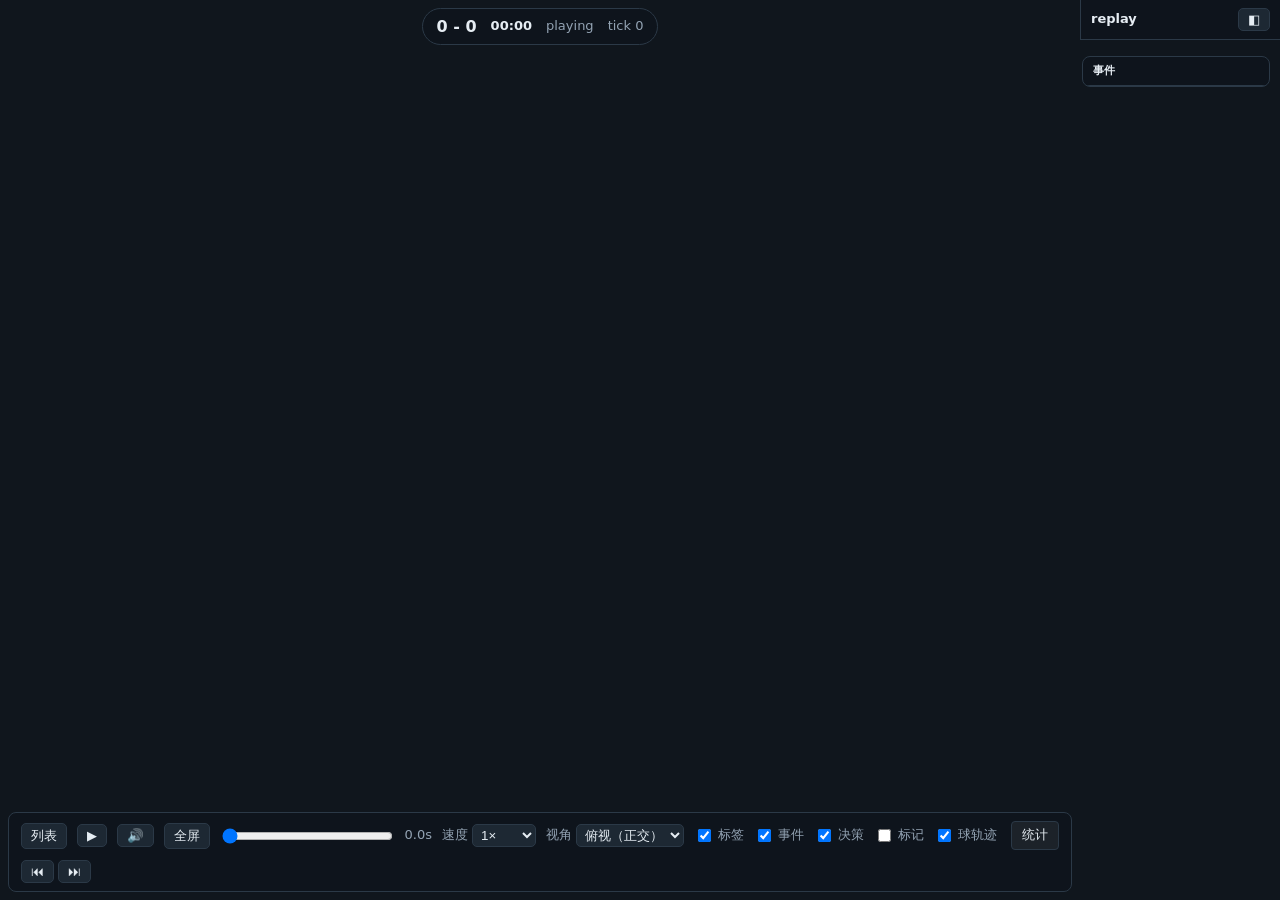
==== commit f4e7c633: "republish viewer from AI_FM_Sim@407b086 (#158 half-kickoff/pulse/sfx) Viewer-only: keep existing 20 " ====
--- a/viewer/index.html
+++ b/viewer/index.html
@@ -74,6 +74,7 @@
         <button id="match-list" type="button">列表</button>
         <button id="kickoff" type="button" class="primary hidden" hidden>开球</button>
         <button id="play" type="button">▶</button>
+        <button id="mute" type="button" aria-label="声音" aria-pressed="false">🔊</button>
         <button id="fullscreen" type="button" aria-pressed="false" aria-label="全屏" title="全屏">全屏</button>
         <button id="tactics-toggle" type="button" class="hidden" hidden aria-hidden="true" aria-pressed="false" aria-label="战术布置" title="战术布置（开新局，不暂停）">战术</button>
         <div id="scrub-wrap">
--- a/viewer/style.css
+++ b/viewer/style.css
@@ -582,6 +582,7 @@
 html[data-layout="portrait"] #match-list,
 html[data-layout="portrait"] #kickoff,
 html[data-layout="portrait"] #play,
+html[data-layout="portrait"] #mute,
 html[data-layout="portrait"] #fullscreen,
 html[data-layout="portrait"] #tactics-toggle,
 html[data-layout="portrait"] #speed-cycle,
@@ -589,6 +590,7 @@
 html[data-layout="landscape"] #match-list,
 html[data-layout="landscape"] #kickoff,
 html[data-layout="landscape"] #play,
+html[data-layout="landscape"] #mute,
 html[data-layout="landscape"] #fullscreen,
 html[data-layout="landscape"] #tactics-toggle,
 html[data-layout="landscape"] #speed-cycle,
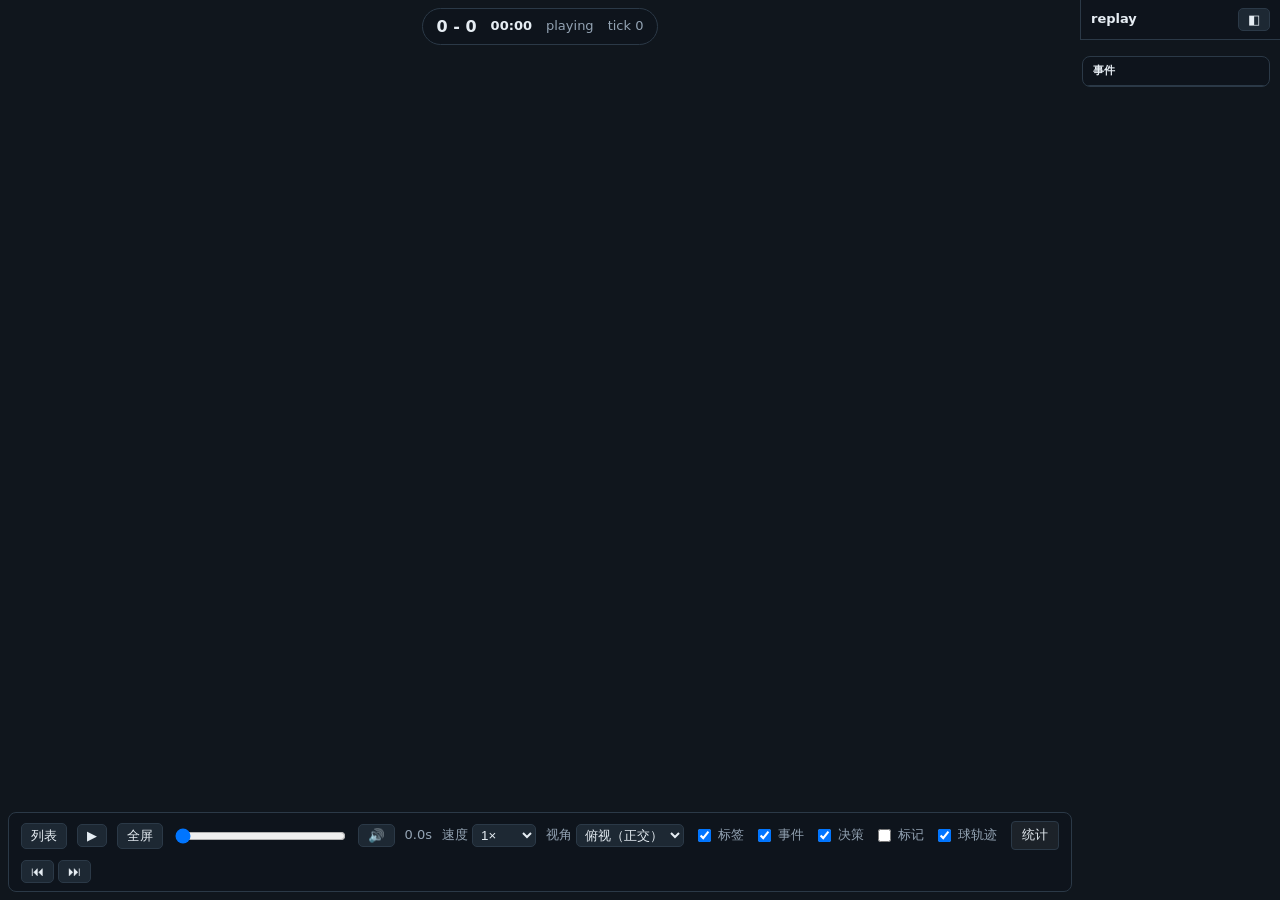
==== commit 1572b86e: "republish viewer from AI_FM_Sim@8f4a1d0 (#159 kick nudge/sfx/mute) Viewer-only: keep existing 20 mat" ====
--- a/viewer/index.html
+++ b/viewer/index.html
@@ -74,8 +74,7 @@
         <button id="match-list" type="button">列表</button>
         <button id="kickoff" type="button" class="primary hidden" hidden>开球</button>
         <button id="play" type="button">▶</button>
-        <button id="mute" type="button" aria-label="声音" aria-pressed="false">🔊</button>
-        <button id="fullscreen" type="button" aria-pressed="false" aria-label="全屏" title="全屏">全屏</button>
+        <button id="fullscreen" type="button" aria-pressed="false" aria-label="全屏">全屏</button>
         <button id="tactics-toggle" type="button" class="hidden" hidden aria-hidden="true" aria-pressed="false" aria-label="战术布置" title="战术布置（开新局，不暂停）">战术</button>
         <div id="scrub-wrap">
           <div id="scrub-readout" class="hidden" aria-hidden="true"></div>
@@ -83,6 +82,7 @@
         </div>
         <button id="speed-cycle" type="button" class="mobile-only">1×</button>
         <div id="more-menu">
+          <button id="mute" type="button" aria-label="声音" aria-pressed="false">🔊</button>
           <span id="time" class="desktop-bar" title="真实时间（秒）">0.0s</span>
           <label class="speed desktop-bar">速度
             <select id="speed">
--- a/viewer/style.css
+++ b/viewer/style.css
@@ -582,7 +582,6 @@
 html[data-layout="portrait"] #match-list,
 html[data-layout="portrait"] #kickoff,
 html[data-layout="portrait"] #play,
-html[data-layout="portrait"] #mute,
 html[data-layout="portrait"] #fullscreen,
 html[data-layout="portrait"] #tactics-toggle,
 html[data-layout="portrait"] #speed-cycle,
@@ -590,7 +589,6 @@
 html[data-layout="landscape"] #match-list,
 html[data-layout="landscape"] #kickoff,
 html[data-layout="landscape"] #play,
-html[data-layout="landscape"] #mute,
 html[data-layout="landscape"] #fullscreen,
 html[data-layout="landscape"] #tactics-toggle,
 html[data-layout="landscape"] #speed-cycle,
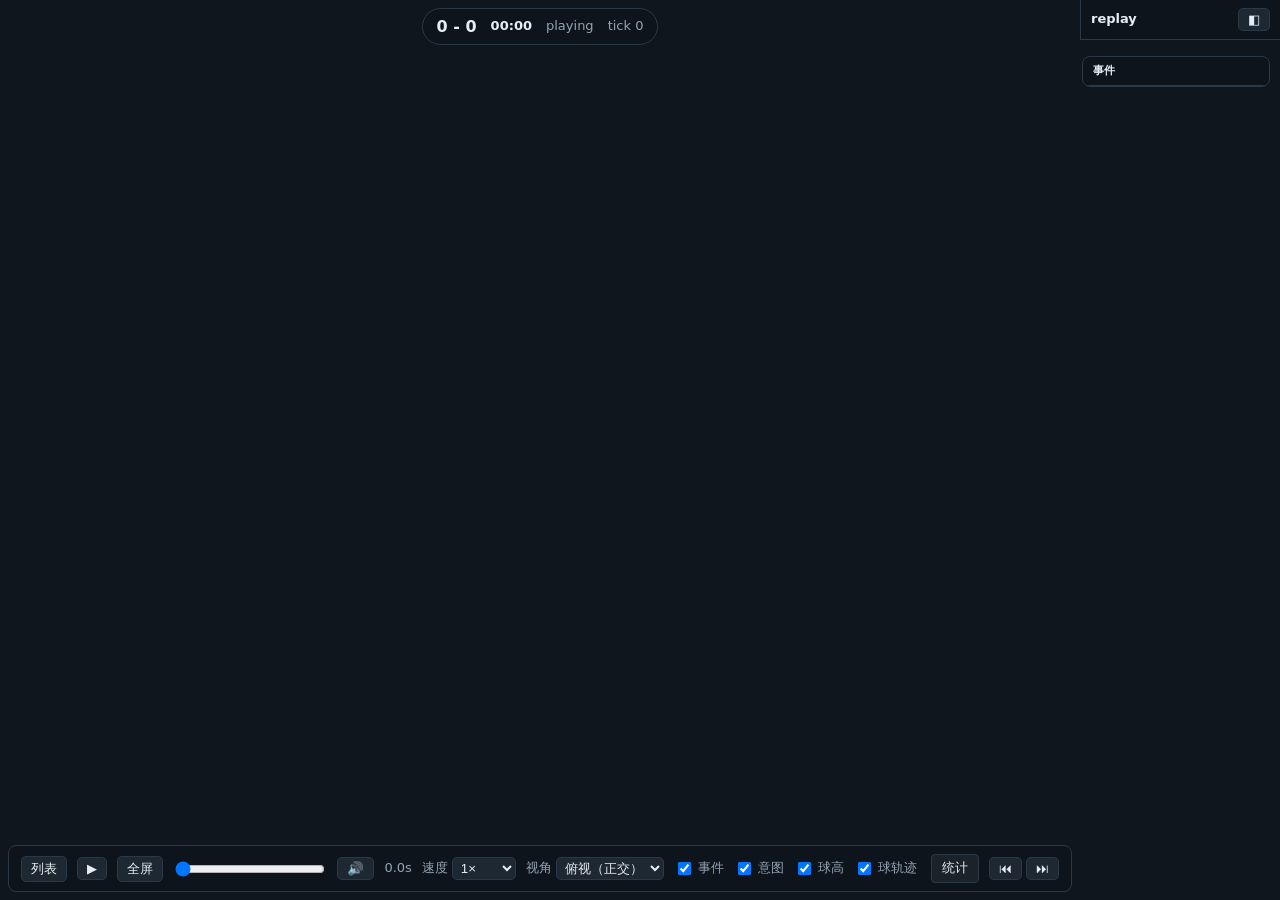
==== commit e06768f5: "republish viewer from AI_FM_Sim@c191722 (#161 overlays: 事件/意图/球高) Viewer-only update: copy VIEWER_FI" ====
--- a/viewer/index.html
+++ b/viewer/index.html
@@ -99,10 +99,9 @@
               <option value="tilt">斜视</option>
             </select>
           </label>
-          <label class="check"><input id="labels-on" type="checkbox" checked /> 标签</label>
           <label class="check"><input id="pitch-events-on" type="checkbox" checked /> 事件</label>
-          <label class="check"><input id="pitch-decisions-on" type="checkbox" checked /> 决策</label>
-          <label class="check"><input id="markers-on" type="checkbox" /> 标记</label>
+          <label class="check"><input id="pitch-intents-on" type="checkbox" checked /> 意图</label>
+          <label class="check"><input id="ball-height-on" type="checkbox" checked /> 球高</label>
           <label class="check"><input id="trail-on" type="checkbox" checked /> 球轨迹</label>
           <button id="feed-toggle" type="button" class="mobile-only" aria-expanded="false">事件</button>
           <button id="stats-toggle" type="button" title="比赛统计 (S)">统计</button>
--- a/viewer/style.css
+++ b/viewer/style.css
@@ -64,12 +64,16 @@
   background: rgba(18, 28, 40, 0.78);
   border: 1px solid rgba(255, 212, 121, 0.75);
 }
-.pitch-label.decision {
+.pitch-label.decision,
+.pitch-label.intent {
   font-size: 10px;
   font-weight: 600;
-  color: rgba(220, 232, 244, 0.92);
-  background: rgba(12, 18, 26, 0.45);
-  border: 1px solid rgba(255, 255, 255, 0.18);
+  color: rgba(220, 232, 244, 0.95);
+  background: rgba(12, 18, 26, 0.55);
+  border: 1px solid rgba(255, 255, 255, 0.22);
+}
+.pitch-label.intent {
+  transform: translate(-50%, calc(-100% - 14px));
 }
 
 .plabel {
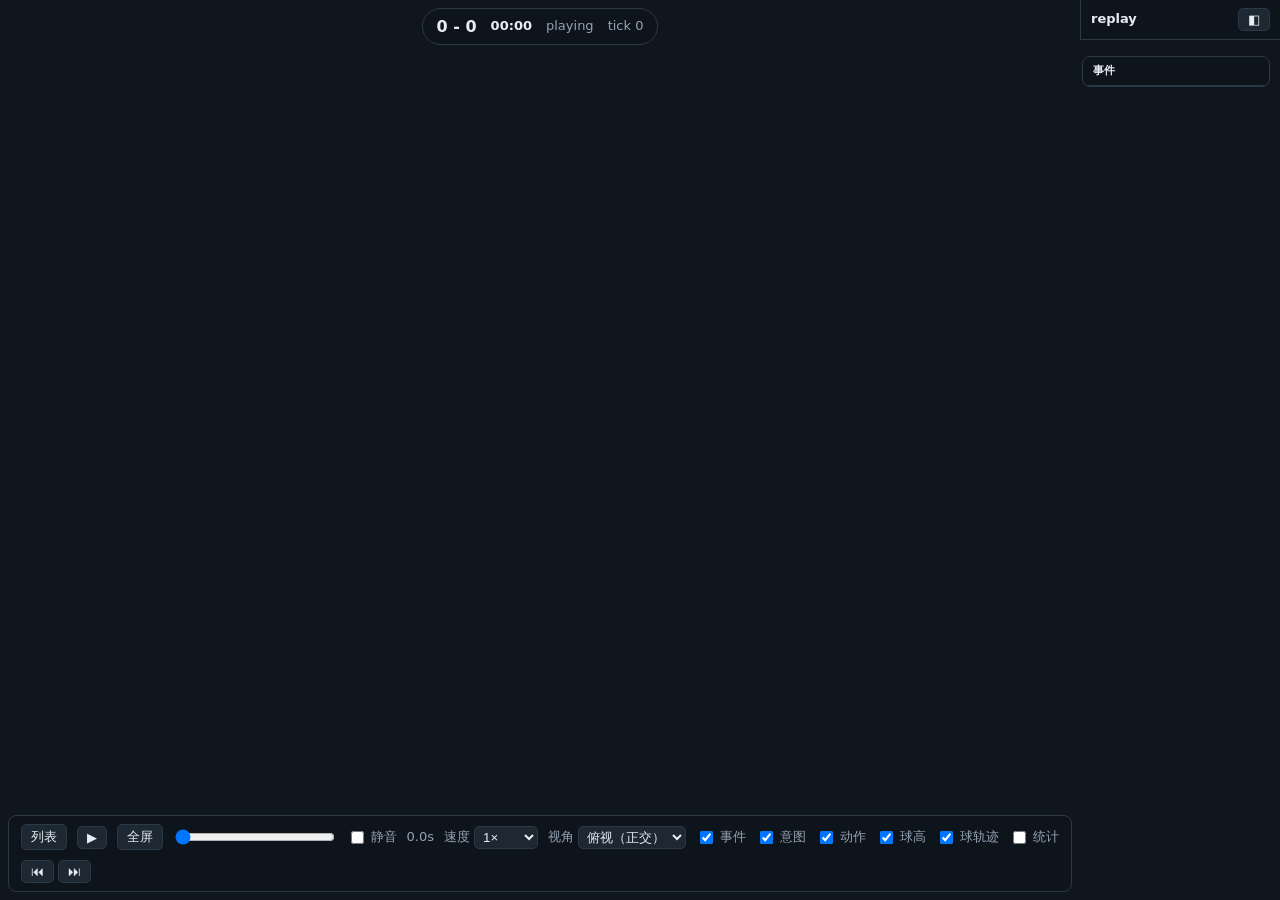
==== commit da8c6ce6: "republish viewer from AI_FM_Sim@ba0a641 (#165 ⋯ checks + 动作 chips) Viewer-only update: copy VIEWER_F" ====
--- a/viewer/index.html
+++ b/viewer/index.html
@@ -82,7 +82,7 @@
         </div>
         <button id="speed-cycle" type="button" class="mobile-only">1×</button>
         <div id="more-menu">
-          <button id="mute" type="button" aria-label="声音" aria-pressed="false">🔊</button>
+          <label class="check"><input id="mute" type="checkbox" /> 静音</label>
           <span id="time" class="desktop-bar" title="真实时间（秒）">0.0s</span>
           <label class="speed desktop-bar">速度
             <select id="speed">
@@ -101,10 +101,11 @@
           </label>
           <label class="check"><input id="pitch-events-on" type="checkbox" checked /> 事件</label>
           <label class="check"><input id="pitch-intents-on" type="checkbox" checked /> 意图</label>
+          <label class="check"><input id="pitch-actions-on" type="checkbox" checked /> 动作</label>
           <label class="check"><input id="ball-height-on" type="checkbox" checked /> 球高</label>
           <label class="check"><input id="trail-on" type="checkbox" checked /> 球轨迹</label>
-          <button id="feed-toggle" type="button" class="mobile-only" aria-expanded="false">事件</button>
-          <button id="stats-toggle" type="button" title="比赛统计 (S)">统计</button>
+          <label class="check mobile-only"><input id="feed-toggle" type="checkbox" /> 事件流</label>
+          <label class="check"><input id="stats-toggle" type="checkbox" /> 统计</label>
           <span id="frame-step" class="desktop-bar">
             <button id="prev" type="button">⏮</button>
             <button id="next" type="button">⏭</button>
--- a/viewer/style.css
+++ b/viewer/style.css
@@ -74,6 +74,17 @@
 }
 .pitch-label.intent {
   transform: translate(-50%, calc(-100% - 14px));
+}
+.pitch-label.action {
+  font-size: 10px;
+  font-weight: 600;
+  color: #e7fff8;
+  background: rgba(6, 48, 44, 0.82);
+  border: 1px solid rgba(45, 212, 191, 0.9);
+  transform: translate(8px, 2px);
+}
+.pitch-label.action.lower {
+  transform: translate(8px, 18px);
 }
 
 .plabel {
@@ -323,19 +334,6 @@
 #event-feed-list .dot.none { background: transparent; border: 1px solid rgba(255, 255, 255, 0.25); }
 
 /* §4.12 B — stats popup (cumulative Opta from fm_stats sidecar) */
-#stats-toggle {
-  margin-left: 4px;
-  padding: 4px 10px;
-  border: 1px solid var(--line);
-  border-radius: 4px;
-  background: rgba(255, 255, 255, 0.06);
-  color: var(--text);
-  cursor: pointer;
-  font: inherit;
-}
-#stats-toggle:hover { background: rgba(255, 255, 255, 0.12); }
-#stats-toggle.active { border-color: var(--home); color: var(--home); }
-
 #stats-modal {
   position: absolute;
   inset: 0;
@@ -669,6 +667,14 @@
   gap: 8px;
 }
 
+/* .mobile-only forces inline-flex and centers its contents. The drawer
+   check should line up with the other label.check rows. */
+html[data-layout="portrait"] #more-menu label.mobile-only,
+html[data-layout="landscape"] #more-menu label.mobile-only {
+  display: flex !important;
+  justify-content: flex-start;
+}
+
 html[data-layout="portrait"] #event-feed-list li,
 html[data-layout="landscape"] #event-feed-list li {
   min-height: var(--touch-min);
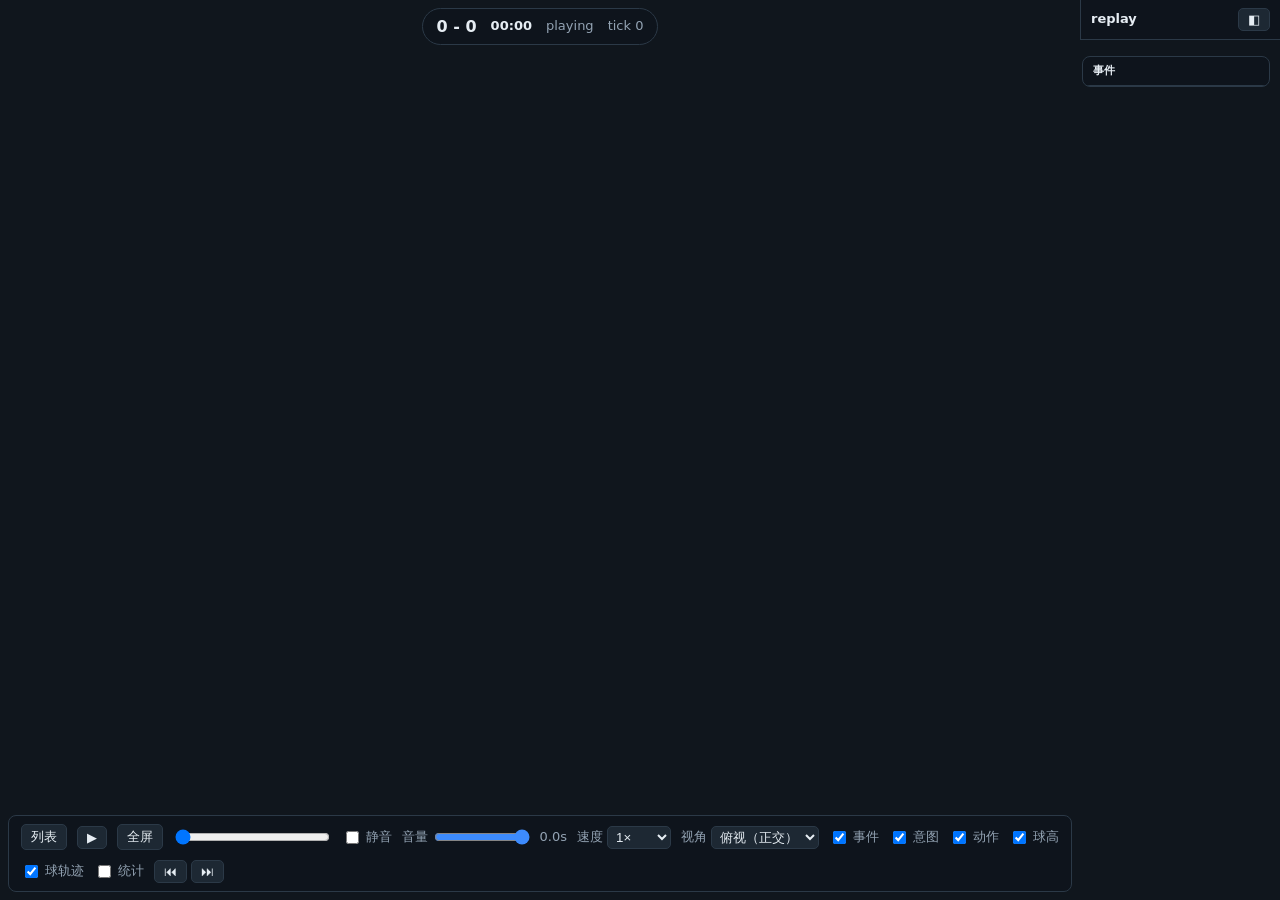
==== commit 1b7cfaa2: "republish full from AI_FM_Sim@ab2549d (#181 sample SFX; WASM + s1–s3) Viewer #181: whistle/shot/pass" ====
--- a/viewer/index.html
+++ b/viewer/index.html
@@ -83,6 +83,9 @@
         <button id="speed-cycle" type="button" class="mobile-only">1×</button>
         <div id="more-menu">
           <label class="check"><input id="mute" type="checkbox" /> 静音</label>
+          <label class="volume">音量
+            <input id="sfx-volume" type="range" min="0" max="1" step="0.05" value="1" aria-label="音量" />
+          </label>
           <span id="time" class="desktop-bar" title="真实时间（秒）">0.0s</span>
           <label class="speed desktop-bar">速度
             <select id="speed">
--- a/viewer/style.css
+++ b/viewer/style.css
@@ -264,7 +264,14 @@
 }
 button:hover { background: #26333f; }
 select { background: #1d2833; color: var(--text); border: 1px solid var(--line); border-radius: 5px; padding: 2px 4px; }
-label.speed, label.check { color: var(--muted); display: flex; gap: 4px; align-items: center; }
+label.speed, label.check, label.volume { color: var(--muted); display: flex; gap: 4px; align-items: center; }
+label.volume { gap: 6px; white-space: nowrap; }
+#sfx-volume {
+  width: 96px;
+  margin: 0;
+  accent-color: var(--home);
+  cursor: pointer;
+}
 #time, #frame-step { color: var(--muted); font-variant-numeric: tabular-nums; }
 
 /* Side event feed (replaces the old legend). Kept as a bounded strip so it
@@ -675,6 +682,20 @@
   justify-content: flex-start;
 }
 
+/* The volume row is a slider, not a check. It still fills the drawer and
+   keeps a 44px target so a thumb can drag it. */
+html[data-layout="portrait"] #more-menu label.volume,
+html[data-layout="landscape"] #more-menu label.volume {
+  width: 100%;
+}
+html[data-layout="portrait"] #sfx-volume,
+html[data-layout="landscape"] #sfx-volume {
+  flex: 1;
+  width: auto;
+  min-width: 120px;
+  height: var(--touch-min);
+}
+
 html[data-layout="portrait"] #event-feed-list li,
 html[data-layout="landscape"] #event-feed-list li {
   min-height: var(--touch-min);
@@ -1417,3 +1438,38 @@
   padding: 8px 16px;
 }
 #new-match-back { padding: 8px 16px; }
+
+/* Training-viewer live embed: Python owns run/pause/stop. */
+body.live-bare #controls {
+  display: none;
+}
+body.live-bare #pitch {
+  cursor: default;
+}
+
+/* Training-viewer placement component: pitch only, no replay chrome. */
+body.setup-mode #app {
+  grid-template-columns: minmax(0, 1fr);
+  grid-template-rows: minmax(0, 1fr);
+}
+body.setup-mode #stage {
+  grid-column: 1;
+  grid-row: 1;
+}
+body.setup-mode #hud-top,
+body.setup-mode #controls,
+body.setup-mode #panel,
+body.setup-mode #event-feed,
+body.setup-mode #event-feed-backdrop,
+body.setup-mode #half-banner,
+body.setup-mode #load-progress {
+  display: none !important;
+}
+body.setup-mode {
+  background: #10161d;
+}
+
+/* Custom-scene embeds: the host picks the framing; the viewer does not pan or zoom. */
+body.fixed-view #pitch {
+  cursor: default;
+}
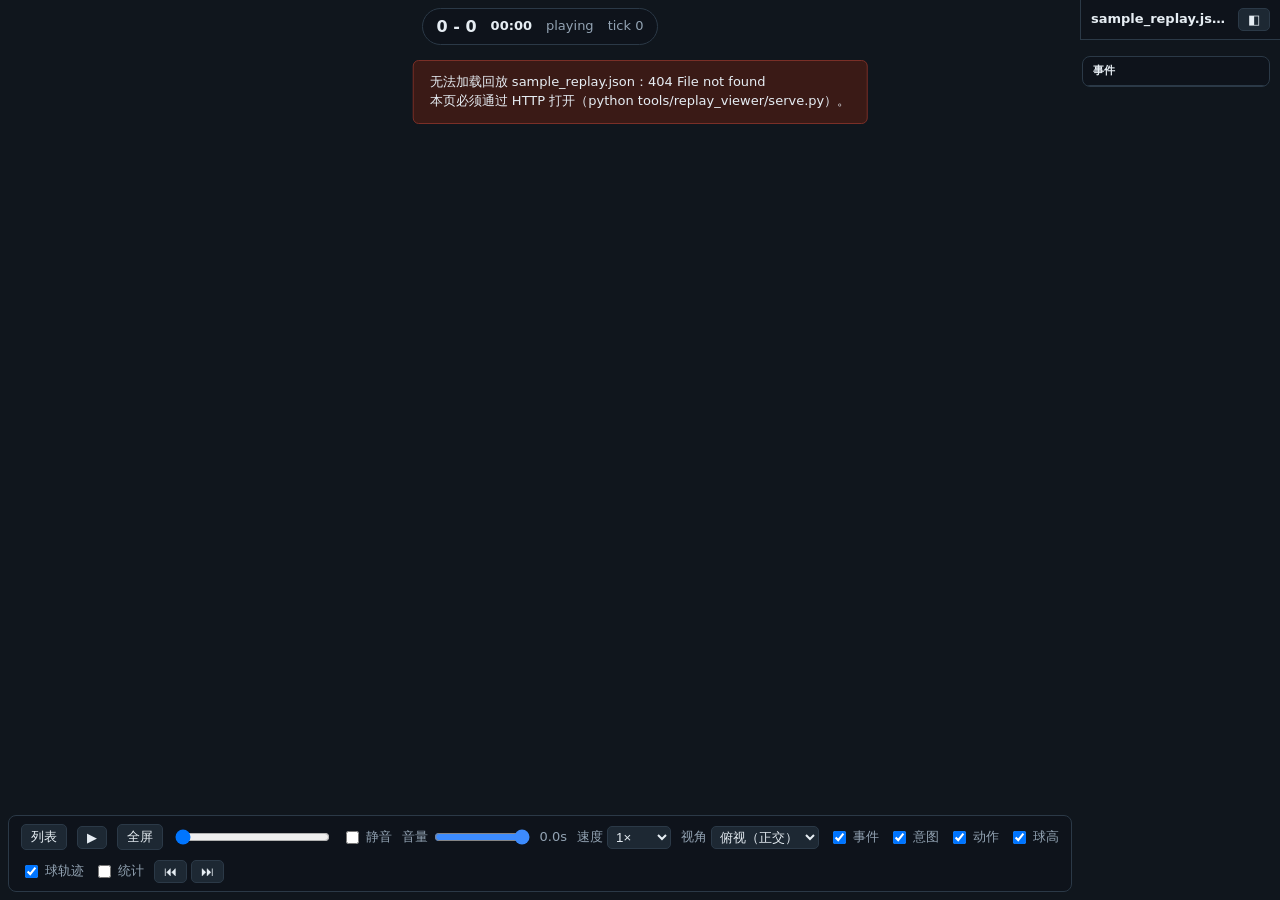
==== commit f3aa4920: "republish viewer-only from AI_FM_Sim@e45b4c1 (#194 goal nets + #195 dense SFX; keep WASM + s*_1777d8" ====
--- a/viewer/index.html
+++ b/viewer/index.html
@@ -5,17 +5,18 @@
     <meta name="viewport" content="width=device-width, initial-scale=1" />
     <title>AI_FM 回放查看器</title>
     <link rel="stylesheet" href="style.css" />
-    <script type="module">
-      import { applyDocumentLayout } from "./mobile.js";
-      applyDocumentLayout(window);
-      window.addEventListener("resize", () => applyDocumentLayout(window));
-    </script>
+    <!-- The import map has to come before every module script, or `three` does not resolve. -->
     <script type="importmap">
       {
         "imports": {
           "three": "./vendor/three.module.js"
         }
       }
+    </script>
+    <script type="module">
+      import { applyDocumentLayout } from "./mobile.js";
+      applyDocumentLayout(window);
+      window.addEventListener("resize", () => applyDocumentLayout(window));
     </script>
   </head>
   <body>
